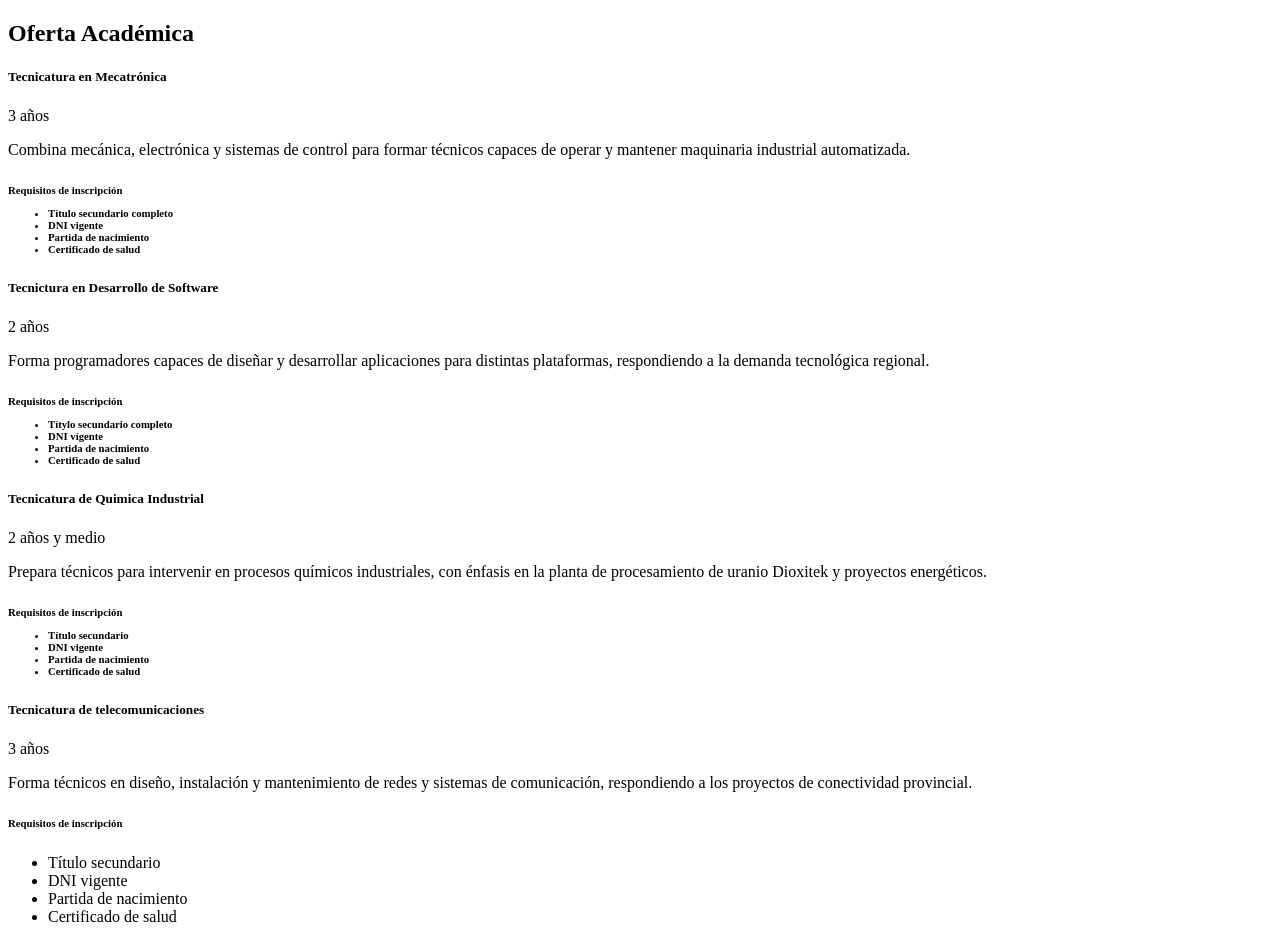
==== carreras.html @ 0b225c70 "contenido de ofertas academicas" ====
<!DOCTYPE html>
<html lang="en">
<head>
    <meta charset="UTF-8">
    <meta name="viewport" content="width=device-width, initial-scale=1.0">
    <title>Document</title>
</head>
<body>
    <main class="carreras py-5">
        <div class="container">
            <h2 class="text-center mb-4">Oferta Académica</h2>
            <div class="row g-4">

                <div class="col-lg-6 col-md-12">
                    <div class="card h-100">
                        <div class="card-body">
                            <div class="d-flex justify-content-between align-items-center mb-2">
                                <h5 class="card-title mb-0">Tecnicatura en Mecatrónica</h5>
                                <span class="badge">3 años</span>
                            </div>
                            <p class="card-text">Combina mecánica, electrónica y sistemas de control para
                            formar técnicos capaces de operar y mantener maquinaria industrial automatizada.</p>
                        <h6>Requisitos de inscripción</p>
                            <ul class="list-group list-group-flush mb-3">
                                <li class="list-group-item">Título secundario completo</li>
                                <li class="list-group-item">DNI vigente</li>
                                <li class="list-group-item">Partida de nacimiento</li>
                                <li class="list-group-item">Certificado de salud</li>
                            </ul>
                        </div>
                    </div>
                </div>
                <div class="col-lg-6 col-md-12">
                    <div class="card h-100">
                        <div class="card-body">
                            <div class="d-flex justify-content-between align-items-center">
                                <h5 class="card-title mb-0">Tecnictura en Desarrollo de Software</h5>
                                <span class="badge">2 años</span>
                            </div>
                            <p class="card-text">Forma programadores capaces de diseñar y desarrollar aplicaciones
                            para distintas plataformas, respondiendo a la demanda tecnológica regional.</p>
                        <h6>Requisitos de inscripción</p>
                            <ul class="list-group list-group-flush mb-3">
                                <li class="list-group-item">Títylo secundario completo</li>
                                <li class="list-group-item">DNI vígente</li>
                                <li class="list-group-item">Partida de nacimiento</li>
                                <li class="list-group-item">Certificado de salud</li>
                            </ul>
                        </div>
                    </div>
                </div>
                <div class="col-lg-6 col-md-12">
                    <div class="card h-100">
                        <div class="card-body">
                            <div class="d-flex justify-content-between align-items-center">
                                <h5 class="card-title mb-0">Tecnicatura de Quimica Industrial</h5>
                                <span class="badge">2 años y medio</span>
                            </div>
                            <p class="card-text">Prepara técnicos para intervenir en procesos químicos industriales,
                            con énfasis en la planta de procesamiento de uranio Dioxitek y proyectos energéticos.</p>
                        <h6>Requisitos de inscripción</p>
                          <ul class="list-group list-group-flush mb-3">
                            <li class="list-group-item">Título secundario</li>
                            <li class="list-group-item">DNI vigente</li>
                            <li class="list-group-item">Partida de nacimiento</li>
                            <li class="list-group-item">Certificado de salud</li>
                          </ul>  
                        </div>
                    </div>
                </div>
                <div class="col-lg-6 col-md-12">
                    <div class="card h-100">
                        <div class="card-body">
                            <div class="d-flex justify-content-between align-items-center">
                                <h5 class="card-title mb-0">Tecnicatura de telecomunicaciones</h5>
                                <span class="badge">3 años</span>
                            </div>
                            <p class="card-text">Forma técnicos en diseño, instalación y mantenimiento de redes
                            y sistemas de comunicación, respondiendo a los proyectos de conectividad provincial.</p>
                        <h6>Requisitos de inscripción</h6>
                        <ul class="list-group list-group-flush mb-3">
                            <li class="list-group-item">Título secundario</li>
                            <li class="list-group-item">DNI vigente</li>
                            <li class="list-group-item">Partida de nacimiento</li>
                            <li class="list-group-item">Certificado de salud</li>
                        </ul>
                        </div>
                    </div>
                </div>
            </div>
        </div>
    </main>
    
</body>
</html>
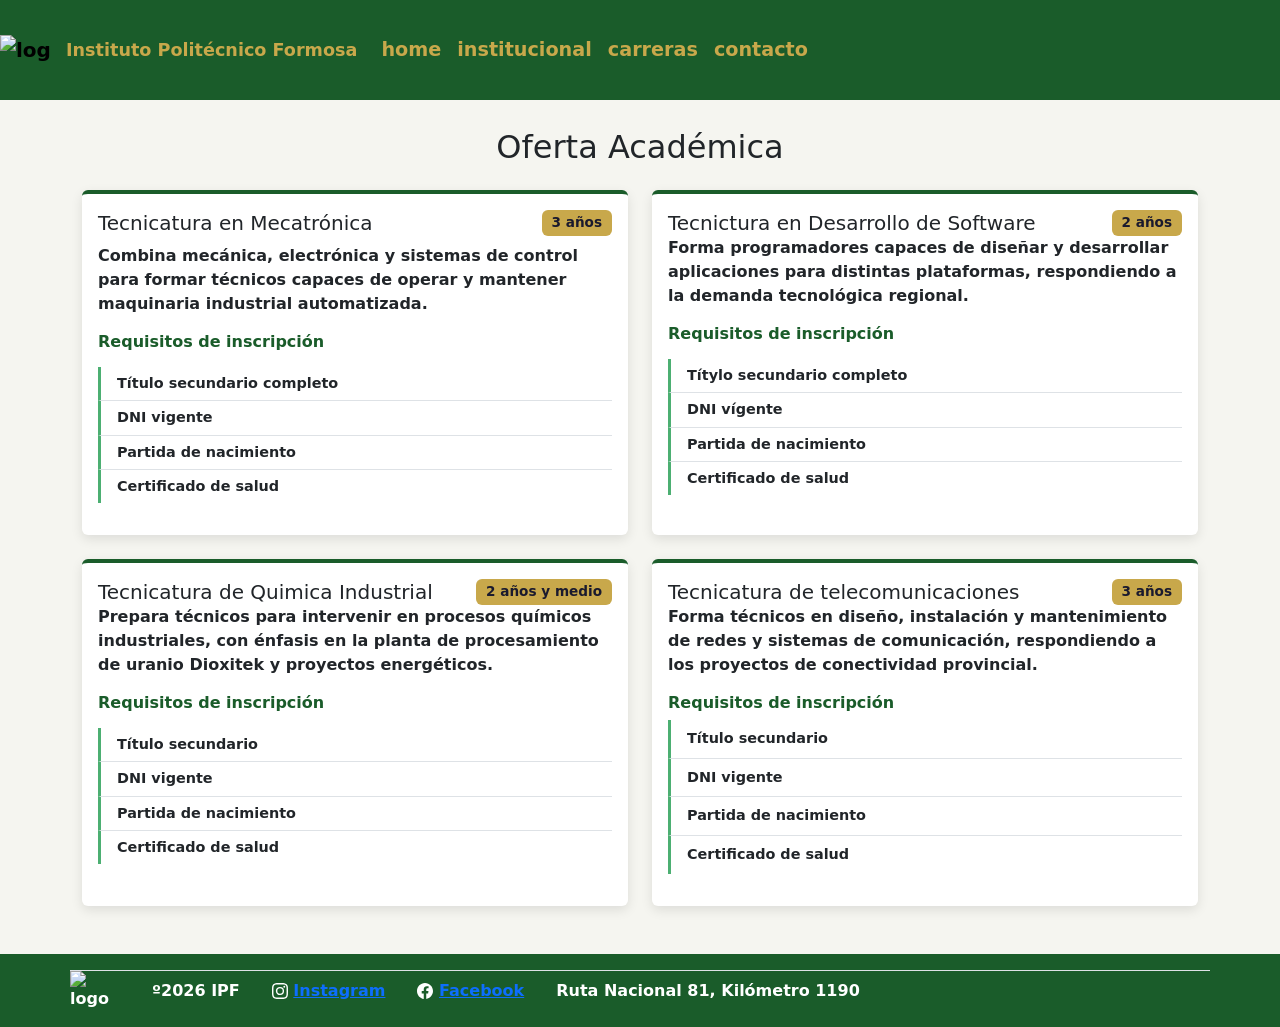
==== commit 43e99925: "Estructura final del css y html. Informacion de carreras y requisitos" ====
--- a/carreras.html
+++ b/carreras.html
@@ -1,11 +1,42 @@
 <!DOCTYPE html>
 <html lang="en">
+
 <head>
     <meta charset="UTF-8">
     <meta name="viewport" content="width=device-width, initial-scale=1.0">
-    <title>Document</title>
+    <link href="https://cdn.jsdelivr.net/npm/bootstrap@5.3.8/dist/css/bootstrap.min.css" rel="stylesheet"
+        integrity="sha384-sRIl4kxILFvY47J16cr9ZwB07vP4J8+LH7qKQnuqkuIAvNWLzeN8tE5YBujZqJLB" crossorigin="anonymous">
+<link rel="stylesheet" href="assets/css/carreras.css">
+      <title>Instituto Politecnico Formosa</title>
 </head>
 <body>
+<header>
+        <nav class="navbar navbar-expand-lg fixed-top">
+            <img class="navbar-brand img-logo"
+                src="https://encrypted-tbn0.gstatic.com/images?q=tbn:ANd9GcRyanMwiIFnN4VZ8-yzxD-HX8sy6KYToZrGkg&s"
+                alt="logo">
+            <span class="nombre-instituto ms-auto">Instituto Politécnico Formosa</span>
+            <button class="navbar-toggler" type="button" data-bs-toggle="collapse" data-bs-target="#navbarMenu">
+                <span class="navbar-toggler-icon"></span>
+            </button>
+            <div class="collapse navbar-collapse ms-auto py-2" id="navbarMenu">
+                <ul class="navbar-nav">
+                    <li class="nav-item"><a class="nav-link" href="index.html">home</a></li>
+                    <li class="nav-item"><a class="nav-link" href="institucional.html">institucional</a></li>
+                    <li class="nav-item"><a class="nav-link" href="carreras.html">carreras</a></li>
+                    <li class="nav-item"><a class="nav-link" href="contacto.html">contacto</a></li>
+                </ul>
+            </div>
+        </nav>
+    </header>
+</header>
+<!-- ========================================================
+     SECCIÓN CARRERAS: usamos cards de Bootstrap para mostrar
+     cada carrera del IPF. Cada card incluye el nombre, badge
+     con la duración, descripción breve, requisitos de inscripción
+     con list-group y un botón de acción.
+     ======================================================== -->
+
     <main class="carreras py-5">
         <div class="container">
             <h2 class="text-center mb-4">Oferta Académica</h2>
@@ -14,19 +45,21 @@
                 <div class="col-lg-6 col-md-12">
                     <div class="card h-100">
                         <div class="card-body">
+                            <!-- Encabezado de la card: nombre de la carrera a la izquierda
+     y badge con la duración a la derecha usando flexbox -->
                             <div class="d-flex justify-content-between align-items-center mb-2">
                                 <h5 class="card-title mb-0">Tecnicatura en Mecatrónica</h5>
                                 <span class="badge">3 años</span>
                             </div>
                             <p class="card-text">Combina mecánica, electrónica y sistemas de control para
-                            formar técnicos capaces de operar y mantener maquinaria industrial automatizada.</p>
-                        <h6>Requisitos de inscripción</p>
-                            <ul class="list-group list-group-flush mb-3">
-                                <li class="list-group-item">Título secundario completo</li>
-                                <li class="list-group-item">DNI vigente</li>
-                                <li class="list-group-item">Partida de nacimiento</li>
-                                <li class="list-group-item">Certificado de salud</li>
-                            </ul>
+                                formar técnicos capaces de operar y mantener maquinaria industrial automatizada.</p>
+                            <h6>Requisitos de inscripción</p>
+                                <ul class="list-group list-group-flush mb-3">
+                                    <li class="list-group-item">Título secundario completo</li>
+                                    <li class="list-group-item">DNI vigente</li>
+                                    <li class="list-group-item">Partida de nacimiento</li>
+                                    <li class="list-group-item">Certificado de salud</li>
+                                </ul>
                         </div>
                     </div>
                 </div>
@@ -38,14 +71,16 @@
                                 <span class="badge">2 años</span>
                             </div>
                             <p class="card-text">Forma programadores capaces de diseñar y desarrollar aplicaciones
-                            para distintas plataformas, respondiendo a la demanda tecnológica regional.</p>
-                        <h6>Requisitos de inscripción</p>
-                            <ul class="list-group list-group-flush mb-3">
-                                <li class="list-group-item">Títylo secundario completo</li>
-                                <li class="list-group-item">DNI vígente</li>
-                                <li class="list-group-item">Partida de nacimiento</li>
-                                <li class="list-group-item">Certificado de salud</li>
-                            </ul>
+                                para distintas plataformas, respondiendo a la demanda tecnológica regional.</p>
+                            <h6>Requisitos de inscripción</p>
+                                <ul class="list-group list-group-flush mb-3">
+                                    <!-- Requisitos de inscripción usando list-group-flush
+     para que la lista no tenga bordes laterales -->
+                                    <li class="list-group-item">Títylo secundario completo</li>
+                                    <li class="list-group-item">DNI vígente</li>
+                                    <li class="list-group-item">Partida de nacimiento</li>
+                                    <li class="list-group-item">Certificado de salud</li>
+                                </ul>
                         </div>
                     </div>
                 </div>
@@ -57,14 +92,15 @@
                                 <span class="badge">2 años y medio</span>
                             </div>
                             <p class="card-text">Prepara técnicos para intervenir en procesos químicos industriales,
-                            con énfasis en la planta de procesamiento de uranio Dioxitek y proyectos energéticos.</p>
-                        <h6>Requisitos de inscripción</p>
-                          <ul class="list-group list-group-flush mb-3">
-                            <li class="list-group-item">Título secundario</li>
-                            <li class="list-group-item">DNI vigente</li>
-                            <li class="list-group-item">Partida de nacimiento</li>
-                            <li class="list-group-item">Certificado de salud</li>
-                          </ul>  
+                                con énfasis en la planta de procesamiento de uranio Dioxitek y proyectos energéticos.
+                            </p>
+                            <h6>Requisitos de inscripción</p>
+                                <ul class="list-group list-group-flush mb-3">
+                                    <li class="list-group-item">Título secundario</li>
+                                    <li class="list-group-item">DNI vigente</li>
+                                    <li class="list-group-item">Partida de nacimiento</li>
+                                    <li class="list-group-item">Certificado de salud</li>
+                                </ul>
                         </div>
                     </div>
                 </div>
@@ -76,20 +112,44 @@
                                 <span class="badge">3 años</span>
                             </div>
                             <p class="card-text">Forma técnicos en diseño, instalación y mantenimiento de redes
-                            y sistemas de comunicación, respondiendo a los proyectos de conectividad provincial.</p>
-                        <h6>Requisitos de inscripción</h6>
-                        <ul class="list-group list-group-flush mb-3">
-                            <li class="list-group-item">Título secundario</li>
-                            <li class="list-group-item">DNI vigente</li>
-                            <li class="list-group-item">Partida de nacimiento</li>
-                            <li class="list-group-item">Certificado de salud</li>
-                        </ul>
+                                y sistemas de comunicación, respondiendo a los proyectos de conectividad provincial.</p>
+                            <h6>Requisitos de inscripción</h6>
+                            <ul class="list-group list-group-flush mb-3">
+                                <li class="list-group-item">Título secundario</li>
+                                <li class="list-group-item">DNI vigente</li>
+                                <li class="list-group-item">Partida de nacimiento</li>
+                                <li class="list-group-item">Certificado de salud</li>
+                            </ul>
                         </div>
                     </div>
                 </div>
+
             </div>
         </div>
     </main>
-    
+ <footer class="footer">
+        <div class="container border-top">
+            <div class="row d-flex align-items-center gap-4">
+                <ul class="text-white">
+                    <img src="https://encrypted-tbn0.gstatic.com/images?q=tbn:ANd9GcRyanMwiIFnN4VZ8-yzxD-HX8sy6KYToZrGkg&s"
+                        alt="logo">
+                    <li>º2026 IPF</li>
+                    <li> <i><svg xmlns="http://www.w3.org/2000/svg" width="16" height="16" fill="currentColor"
+                                class="bi bi-instagram" viewBox="0 0 16 16">
+                                <path
+                                    d="M8 0C5.829 0 5.556.01 4.703.048 3.85.088 3.269.222 2.76.42a3.9 3.9 0 0 0-1.417.923A3.9 3.9 0 0 0 .42 2.76C.222 3.268.087 3.85.048 4.7.01 5.555 0 5.827 0 8.001c0 2.172.01 2.444.048 3.297.04.852.174 1.433.372 1.942.205.526.478.972.923 1.417.444.445.89.719 1.416.923.51.198 1.09.333 1.942.372C5.555 15.99 5.827 16 8 16s2.444-.01 3.298-.048c.851-.04 1.434-.174 1.943-.372a3.9 3.9 0 0 0 1.416-.923c.445-.445.718-.891.923-1.417.197-.509.332-1.09.372-1.942C15.99 10.445 16 10.173 16 8s-.01-2.445-.048-3.299c-.04-.851-.175-1.433-.372-1.941a3.9 3.9 0 0 0-.923-1.417A3.9 3.9 0 0 0 13.24.42c-.51-.198-1.092-.333-1.943-.372C10.443.01 10.172 0 7.998 0zm-.717 1.442h.718c2.136 0 2.389.007 3.232.046.78.035 1.204.166 1.486.275.373.145.64.319.92.599s.453.546.598.92c.11.281.24.705.275 1.485.039.843.047 1.096.047 3.231s-.008 2.389-.047 3.232c-.035.78-.166 1.203-.275 1.485a2.5 2.5 0 0 1-.599.919c-.28.28-.546.453-.92.598-.28.11-.704.24-1.485.276-.843.038-1.096.047-3.232.047s-2.39-.009-3.233-.047c-.78-.036-1.203-.166-1.485-.276a2.5 2.5 0 0 1-.92-.598 2.5 2.5 0 0 1-.6-.92c-.109-.281-.24-.705-.275-1.485-.038-.843-.046-1.096-.046-3.233s.008-2.388.046-3.231c.036-.78.166-1.204.276-1.486.145-.373.319-.64.599-.92s.546-.453.92-.598c.282-.11.705-.24 1.485-.276.738-.034 1.024-.044 2.515-.045zm4.988 1.328a.96.96 0 1 0 0 1.92.96.96 0 0 0 0-1.92m-4.27 1.122a4.109 4.109 0 1 0 0 8.217 4.109 4.109 0 0 0 0-8.217m0 1.441a2.667 2.667 0 1 1 0 5.334 2.667 2.667 0 0 1 0-5.334" />
+                            </svg></i> <a href="https://www.instagram.com/ipformosa/">Instagram</a></li>
+                    <li> <i><svg xmlns="http://www.w3.org/2000/svg" width="16" height="16" fill="currentColor"
+                                class="bi bi-facebook" viewBox="0 0 16 16">
+                                <path
+                                    d="M16 8.049c0-4.446-3.582-8.05-8-8.05C3.58 0-.002 3.603-.002 8.05c0 4.017 2.926 7.347 6.75 7.951v-5.625h-2.03V8.05H6.75V6.275c0-2.017 1.195-3.131 3.022-3.131.876 0 1.791.157 1.791.157v1.98h-1.009c-.993 0-1.303.621-1.303 1.258v1.51h2.218l-.354 2.326H9.25V16c3.824-.604 6.75-3.934 6.75-7.951" />
+                            </svg></i> <a href="https://www.facebook.com/IPFormosa/">Facebook</a></li>
+                    <li>Ruta Nacional 81, Kilómetro 1190</li>
+                </ul>
+            </div>
+    </footer>
+    <script src="https://cdn.jsdelivr.net/npm/bootstrap@5.3.8/dist/js/bootstrap.bundle.min.js" integrity="sha384-......"
+        crossorigin="anonymous"></script>
 </body>
+
 </html>
--- a/assets/css/carreras.css
+++ b/assets/css/carreras.css
@@ -0,0 +1,118 @@
+body {
+    font-weight: 900;
+    height: auto;
+    background-color: #f5f5f0 !important;
+    padding-top: 80px;
+}
+
+/* ====================================================
+   NAVBAR: fondo verde institucional, links dorados con
+   transición hover, logo y nombre del instituto.
+   ==================================================== */
+nav {
+    background-color: #1a5c2a;
+    font-family: system-ui, -apple-system, BlinkMacSystemFont, 'Segoe UI', Roboto, Oxygen, Ubuntu, Cantarell, 'Open Sans', 'Helvetica Neue', sans-serif;
+    font-size: larger;
+    letter-spacing: normal;
+    box-shadow: #2e8b4a 50px;
+    height: 100px;
+}
+
+.img-logo {
+    width: 50px;
+    height: auto;
+}
+.navbar-collapse{
+    background-color: #1a5c2a;
+    padding: 0.5rem 1rem;
+}
+.navbar-nav .nav-link {
+    color: #c8a84b !important;
+    border-color: #4caf72;
+    border-radius: 8px;
+    padding: 6px 12px;
+    transition: 0.3s;
+    text-align: center;
+}
+
+.nombre-instituto {
+    color: #c8a84b;
+    font-size: 1.1rem;
+    font-weight: bold;
+    margin-left: 10px;
+}
+
+.navbar-nav .nav-link:hover {
+    transform: scale(1.05);
+}
+
+.navbar-toggler:hover {
+    background-color: #2c2c2c;
+    border-color: #f5f5f0;
+}
+.carreras{
+    background-color: #f5f5f0;
+}
+/* ====================================================
+   CARDS: sin borde predeterminado de Bootstrap, borde
+   superior verde institucional, sombra suave y efecto
+   de elevación al pasar el mouse.
+   ==================================================== */
+.carreras .card{
+    border: none;
+    border-top: 4px solid #1a5c2a;
+    box-shadow: 0 4px 12px rgba(0, 0, 0, 0.1);
+    transition: transform 0.3s;
+}
+.carreras .card:hover{
+    transform: translateY(-5px);
+}
+/* ====================================================
+   BADGE Y DETALLES: badge dorado para resaltar la duración,
+   título de requisitos en verde y borde izquierdo en cada
+   item de la lista para reforzar la identidad visual.
+   ==================================================== */
+
+.carreras .badge{
+    background-color: #c8a84b;
+    color: #1a1a2e;
+    font-size: 0.85rem;
+    padding: 6px 10px;
+}
+.carreras h6{
+    color: #1a5c2a;
+    font-weight: bold;
+    margin-top: 1rem;
+}
+.carreras .list-group-item{
+    border-left: 3px solid #4caf72;
+    font-size: 0.9rem;
+}
+/* ====================================================
+   FOOTER: fondo verde igual al navbar para consistencia,
+   texto claro, tamaño del logo y color de links al hacer hover.
+   ==================================================== */
+.footer {
+    background-color: #1a5c2a;
+    color: #f5f5f0;
+    height: auto;
+    padding: 1rem 2rem;
+}
+.footer ul{
+    list-style: none;
+    padding: 0;
+    margin: 0;
+    display: flex;
+    flex-direction: row;
+    align-items: center;
+    gap: 2rem;
+    flex-wrap: wrap;
+}
+.footer img {
+    width: 50px;
+    height: auto;
+}
+
+.footer :hover link {
+    color: #c8a84b;
+}
